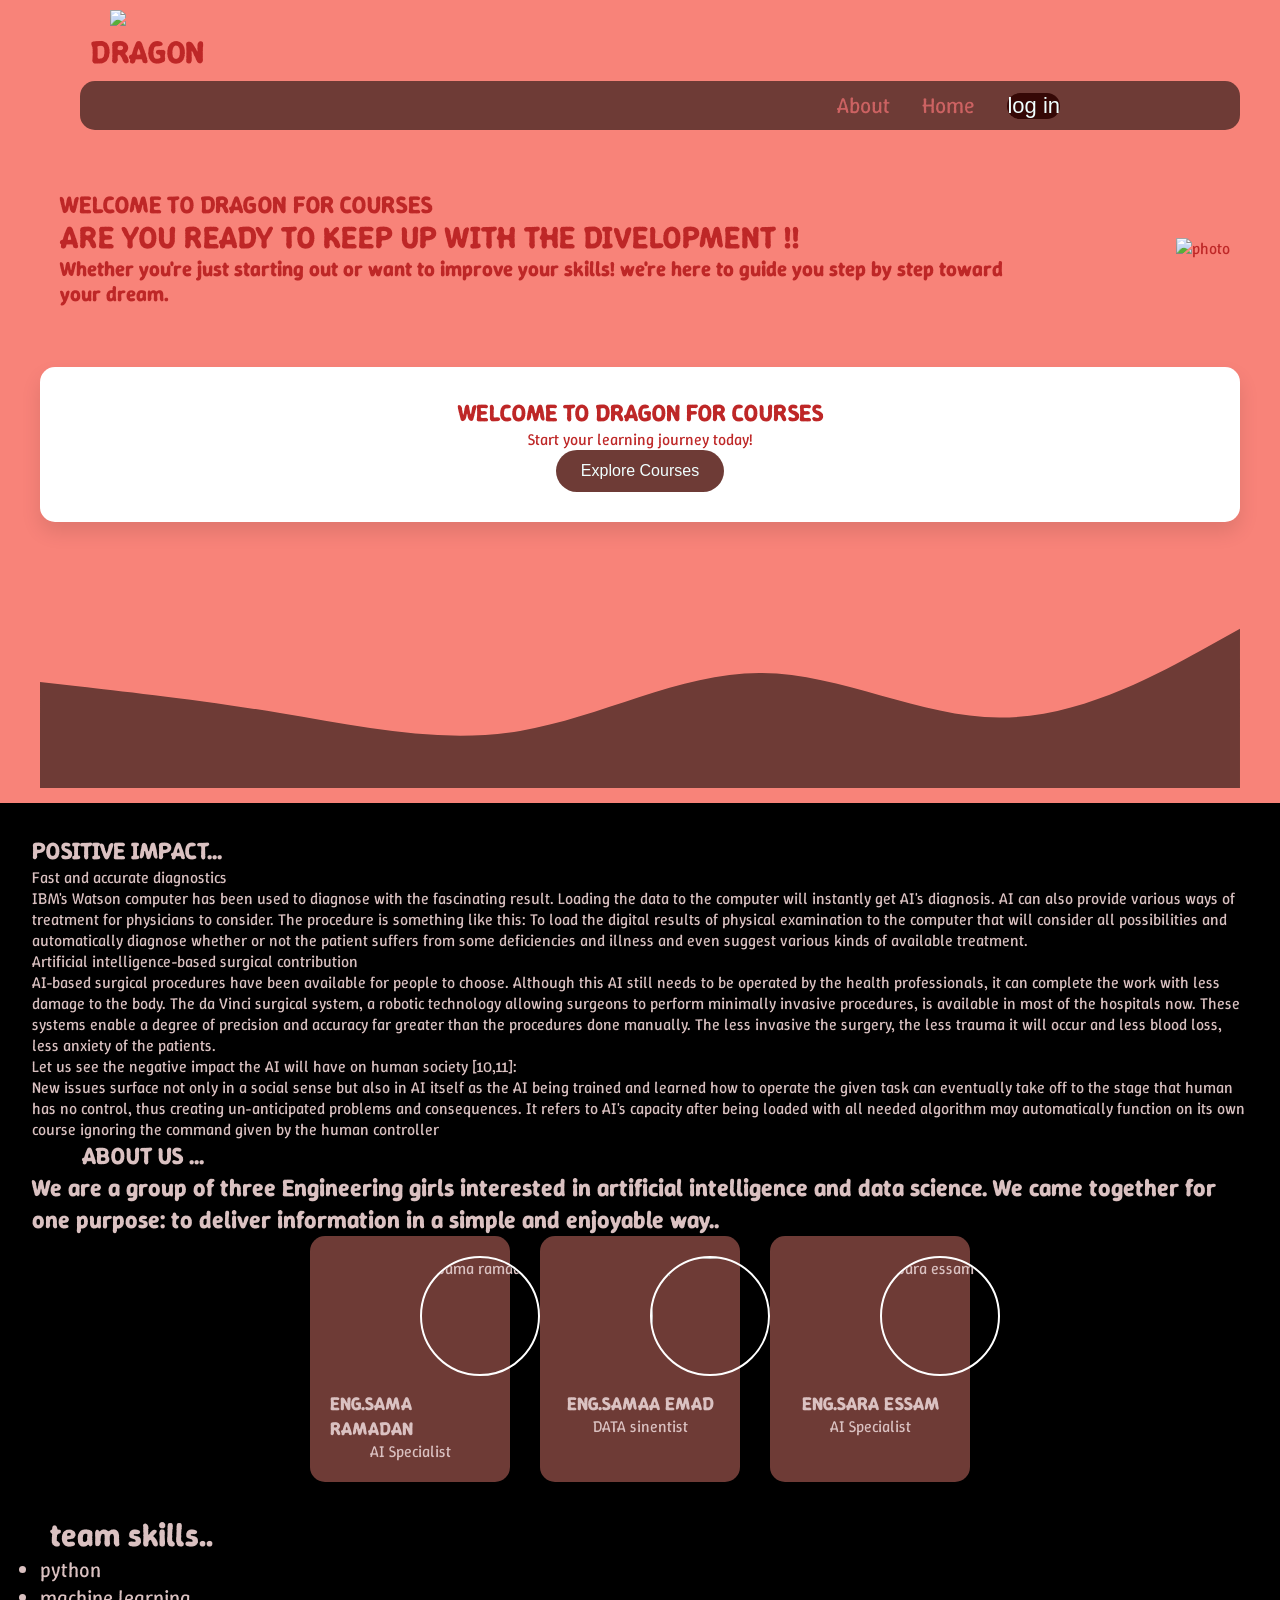
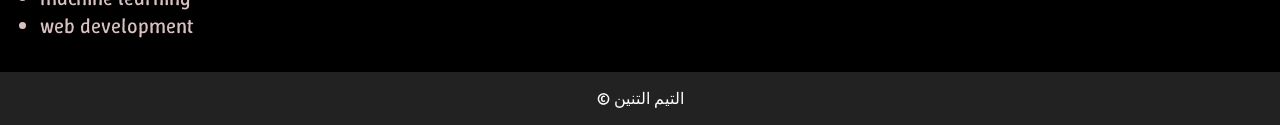
==== about.html @ 22d9e565 "Update about.html" ====
<!DOCTYPE html>
<html lang="en">
<head>
  <link rel="preconnect" href="https://fonts.googleapis.com">
<link rel="preconnect" href="https://fonts.gstatic.com" crossorigin>
<link href="https://fonts.googleapis.com/css2?family=National+Park:wght@200..800&family=Winky+Rough:ital,wght@0,300..900;1,300..900&display=swap" rel="stylesheet">
  <meta charset="UTF-8" />
  <meta name="viewport" content="width=device-width, initial-scale=1.0"/>
  <title>About Us</title>
  <link rel="stylesheet" href="style.css"/>
</head>
<body>
<header>
    <img src="c:\Users\TWO A\Pictures\Clipped_image_20250424_053258.png" 
    width="80">
    <h1>DRAGON</h1>
    <nav>

      <ul>
        <li><a href="about.html">About</a></li>
        <li><a href="index.html">Home</a></li>
        <li><a href="login.html"> <button>log in</button></a></li>
      

    </ul>
    </nav>

<div class="section">
  <div class="text">

  <H3>WELCOME TO DRAGON FOR COURSES</H3>

  <h2>ARE YOU READY TO KEEP UP
     WITH THE DIVELOPMENT !!</h2>
     
     <h4>Whether you're just starting out or want to improve your skills! we're here
       to guide you step by step toward your dream.</h4>
  </div>

  <div class="photo">
     <img src="c:\Users\TWO A\Pictures\34556f72160acd374c86379015c32a6a.jpg" alt="photo"
     width="400">
  </div>
</div>
 

<div class="welcome-card">
  <h2>WELCOME TO DRAGON FOR COURSES</h2>
  <p>Start your learning journey today!</p>
  <button class="cta-button">Explore Courses</button>
</div>

<div class="wave-container">
  <svg xmlns="http://www.w3.org/2000/svg" viewBox="0 0 1440 320">
      <path fill="#6e3b36" fill-opacity="1" d="M0,192L48,197.3C96,203,192,213,288,229.3C384,245,480,267,576,250.7C672,235,768,181,864,181.3C960,181,1056,235,1152,234.7C1248,235,1344,181,1392,154.7L1440,128L1440,320L1392,320C1344,320,1248,320,1152,320C1056,320,960,320,864,320C768,320,672,320,576,320C480,320,384,320,288,320C192,320,96,320,48,320L0,320Z"></path>
  </svg>
</div>

  </header>

  <main>
    <h2>POSITIVE IMPACT...</h2>
    
 
 Fast and accurate diagnostics<br/>
 IBM's Watson computer has been used to diagnose with the fascinating result. Loading the data to the computer will instantly get AI's diagnosis. AI can also provide various ways of treatment for physicians to consider. The procedure is something like this: To load the digital results of physical examination to the computer that will consider all possibilities and automatically diagnose whether or not the patient suffers from some deficiencies and illness and even suggest various kinds of available treatment.<br/>
 
 
 Artificial intelligence-based surgical contribution<br/>
 AI-based surgical procedures have been available for people to choose. Although this AI still needs to be operated by the health professionals, it can complete the work with less damage to the body. The da Vinci surgical system, a robotic technology allowing surgeons to perform minimally invasive procedures, is available in most of the hospitals now. These systems enable a degree of precision and accuracy far greater than the procedures done manually. The less invasive the surgery, the less trauma it will occur and less blood loss, less anxiety of the patients.<br/>
 
 
 
 Let us see the negative impact the AI will have on human society [10,11]:<br/>
 
 

 New issues surface not only in a social sense but also in AI itself as the AI being trained and learned how to operate the given task can eventually take off to the stage that human has no control, thus creating un-anticipated problems and consequences. It refers to AI's capacity after being loaded with all needed algorithm may automatically function on its own course ignoring the command given by the human controller<br/>
 
    <section>
      <div>
      <h1> ABOUT US ...</h1>
      <h2>We are a group of three Engineering girls interested in artificial intelligence and data science.
         We came together for one purpose: to deliver information in a simple and enjoyable way..</h2>
      </div>

      <div class="team-member">
      <div class="member-card">
      <img src="c:\Users\TWO A\Pictures\9ce0389077bcccbf7e4bbdd2fa18060a.jpg" alt="sama ramdan" class="member-photo">
      <h3>ENG.SAMA RAMADAN</h3>  
      <P>AI Specialist</P>
      </div>


      <div class="member-card">
      <img src="https://raw.githubusercontent.com/saraessam-alt/courses/main/<da2a230fc7040172b3e9d7a163805a92.jpg> alt="samaa emad"
      class="member-photo">
      <h3>ENG.SAMAA EMAD</h3>
      <p>DATA sinentist</p>
      </div>
    
      <div class="member-card">
      <img src="c:\Users\TWO A\Pictures\fe3b07c49f66bde5105ac0afd6fdaed7.jpg" alt="sara essam" class="member-photo">
      <h3>ENG.SARA ESSAM</h3>
      <p>AI Specialist</p>


  
      </p>
    
    </section>
  </main>

</div>

<h1>team skills..</h1>
<ul class="fancy-list">
  <li>python</li>
  <li>machine learning</li>
  <li>web development</li>
  
</ul>


</div>

  <footer>
    <p>&copy; التيم التنين</p>
  </footer>
</body>
</html>
---- style.css ----
* {
    margin: 0;
    padding: 0;
    box-sizing: border-box;
  }
  
  body {
    font-family: "Winky Rough", sans-serif;
    background-color: #000000;
    color: #dac1c1;
  }
  
  header {
    justify-content: space-between;
    align-items: center;
    padding: 10px 40px;
    background-color: #F88379		
    ;
    color: rgb(190, 39, 39);


 
  }

  h1 {
padding: 0px 50px;
  }

  img {
    position: relative;
    left: 70px;
  }

 

  

  nav ul {
    list-style: none;
    justify-content:right;
    display: flex;
    gap: 2rem;
    margin-top: 0.5rem;
    padding: 10px 180px;
background-color: #6e3b36;    
border-radius: 15px;
  }
  nav a {
    color: rgb(204, 98, 98);
    text-decoration: none;
    font-size: 22px;
  }
  nav a:hover{color: #928e8e;}

nav button {
    background-color: #350806;
    color: azure;
    border: none;
    padding: 5px 15;
    font-size: 22px;
    border-radius: 50px ;
}
.section {
    
    display: flex;
    align-items: center;
    gap: 20px;
    margin: 40px auto;
    max-width: 1200px;
    padding: 20px;
}
.text  {
    padding-right: 50px;
    font-size: 1.3em;
    flex: 1;
    line-height: 1.2;
    text-align: left;

}

.photo {
    max-width: 400px;
    border-radius: 10px;
    margin-right: 60px;
    text-align: right;
}


.welcome-card {
    background: white;
    border-radius: 15px;
    padding: 30px;
    text-align: center;
    box-shadow: 0 10px 20px rgba(0,0,0,0.1);
    animation: fadeIn 1.5s ease-in-out;
}
@keyframes fadeIn {
    from { opacity: 0; transform: translateY(20px); }
    to { opacity: 1; transform: translateY(0); }
}
.cta-button {
    background-color: #6e3b36;
    color:azure ;
    border: none;
    padding: 12px 25px;
    border-radius: 25px;
    font-size: 16px;
    cursor: pointer;
    transition: background-color 0.3s;

}

.team-member{
    
    display: flex;
    justify-content: center;
    gap: 30px;
    flex-wrap: wrap;
}


.member-card{
    display: flex;
    flex-direction: column;
    align-items: center;
    width: 200px;
    padding: 20px;
    background: #6e3b36;
    border-radius: 15px;
}

.member-photo{
    width: 120px;
    height: 120px;
    border-radius: 50%;
    object-fit: cover;
    border: 2px solid white;
    margin-bottom: 15px;
}

ul {
    margin-left: 40px;
    font-size: 1.3em;
}

.login {
display: flex;
justify-content: center;
align-items: center;

}
.login-saction {
  display: block;
  background-color: azure;
  width: 400px 100%;
  margin: 100px auto;
  padding: 20px;
  text-align: center;
  border: 1px solid #aaa;

}

.login-form input {
  display: block;
  width: 400px;
  padding: 8px;
  margin-top: 10px;
  border-radius: 5px;
  border: 1px solid #aaa;
}

.login-form button {
  margin-top: 15px;
  padding: 10px 20px;
  background-color: steelblue;
  color: white;
  border: none;
  border-radius: 5px;
}




  
  
  main {
    padding: 2rem;
  }
  
  footer {
    background-color: #222;
    color: rgb(252, 252, 252);
    text-align: center;
    padding: 1rem;
    margin-top: 2rem;
  }
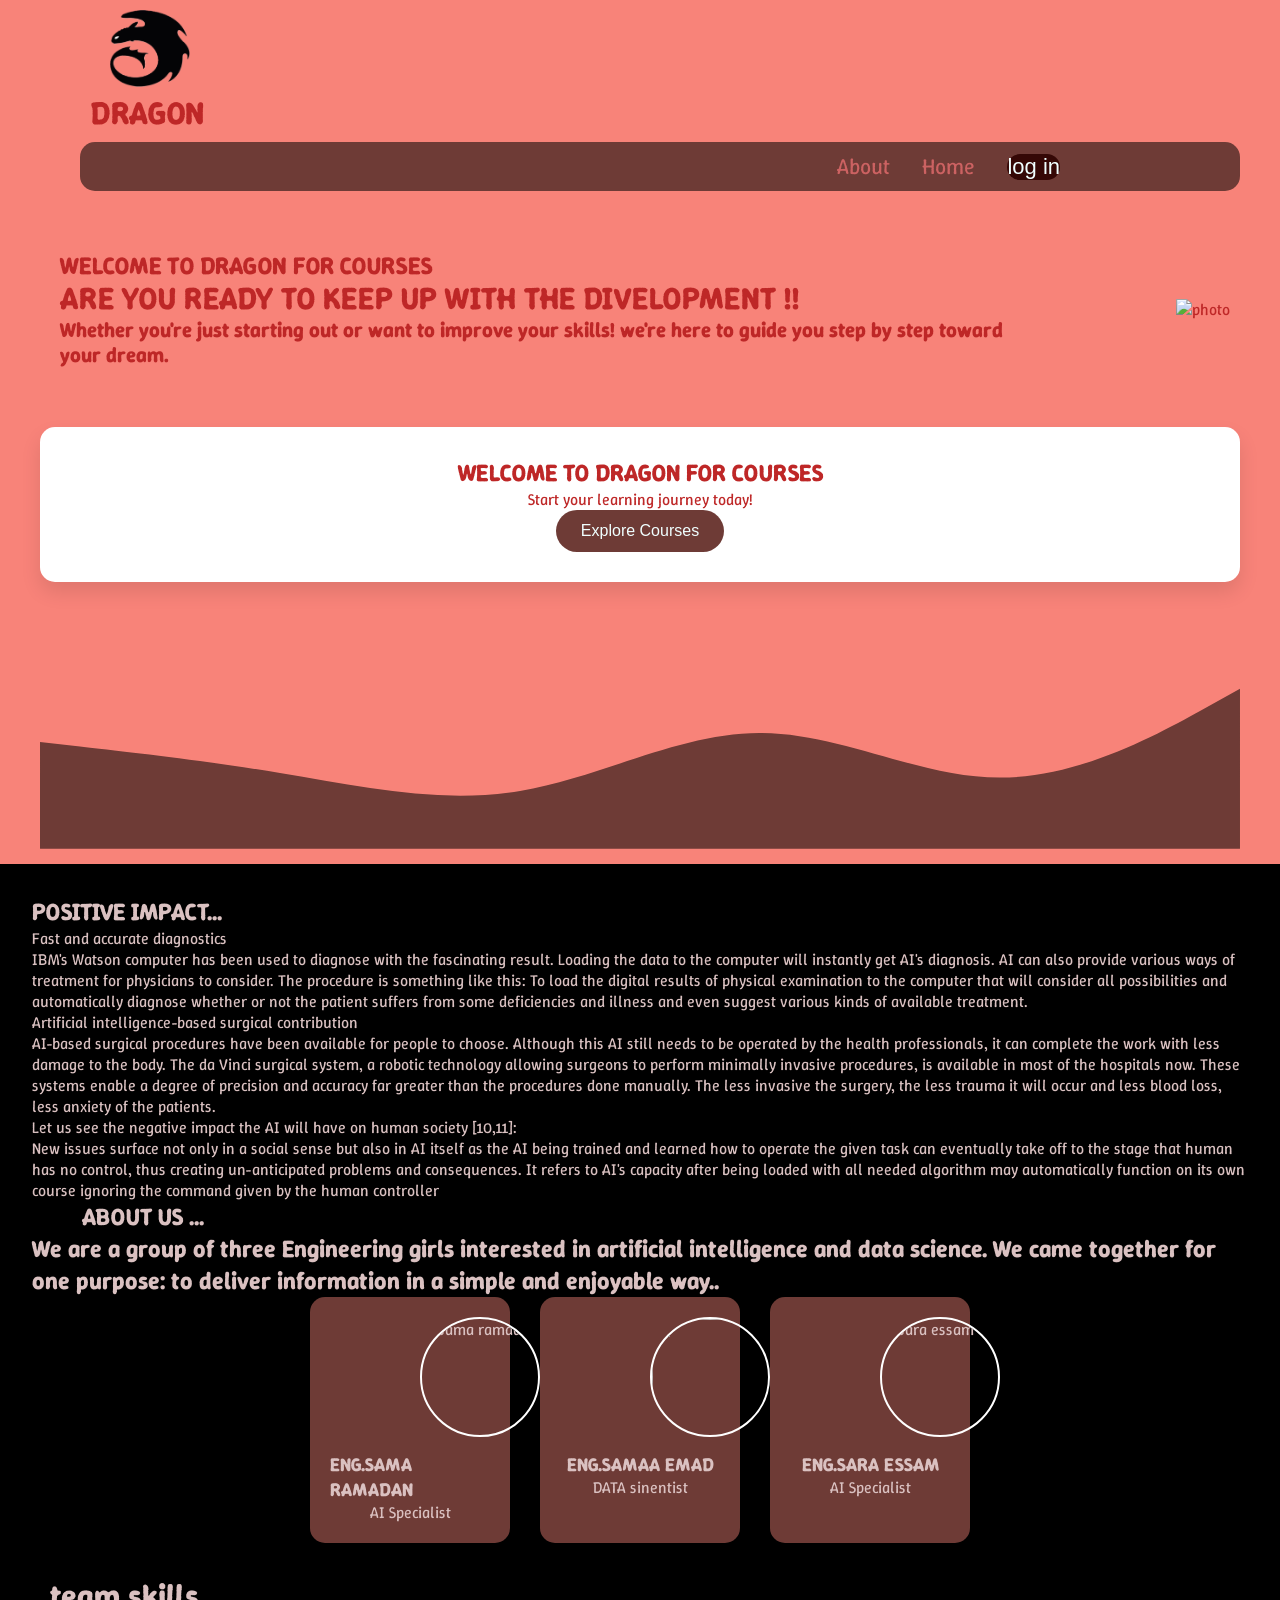
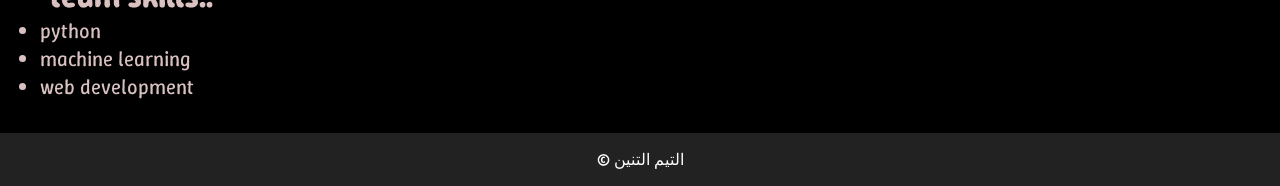
==== commit ac27a115: "Update about.html" ====
--- a/about.html
+++ b/about.html
@@ -11,7 +11,7 @@
 </head>
 <body>
 <header>
-    <img src="c:\Users\TWO A\Pictures\Clipped_image_20250424_053258.png" 
+    <img src="Clipped_image_20250424_053258.png" 
     width="80">
     <h1>DRAGON</h1>
     <nav>
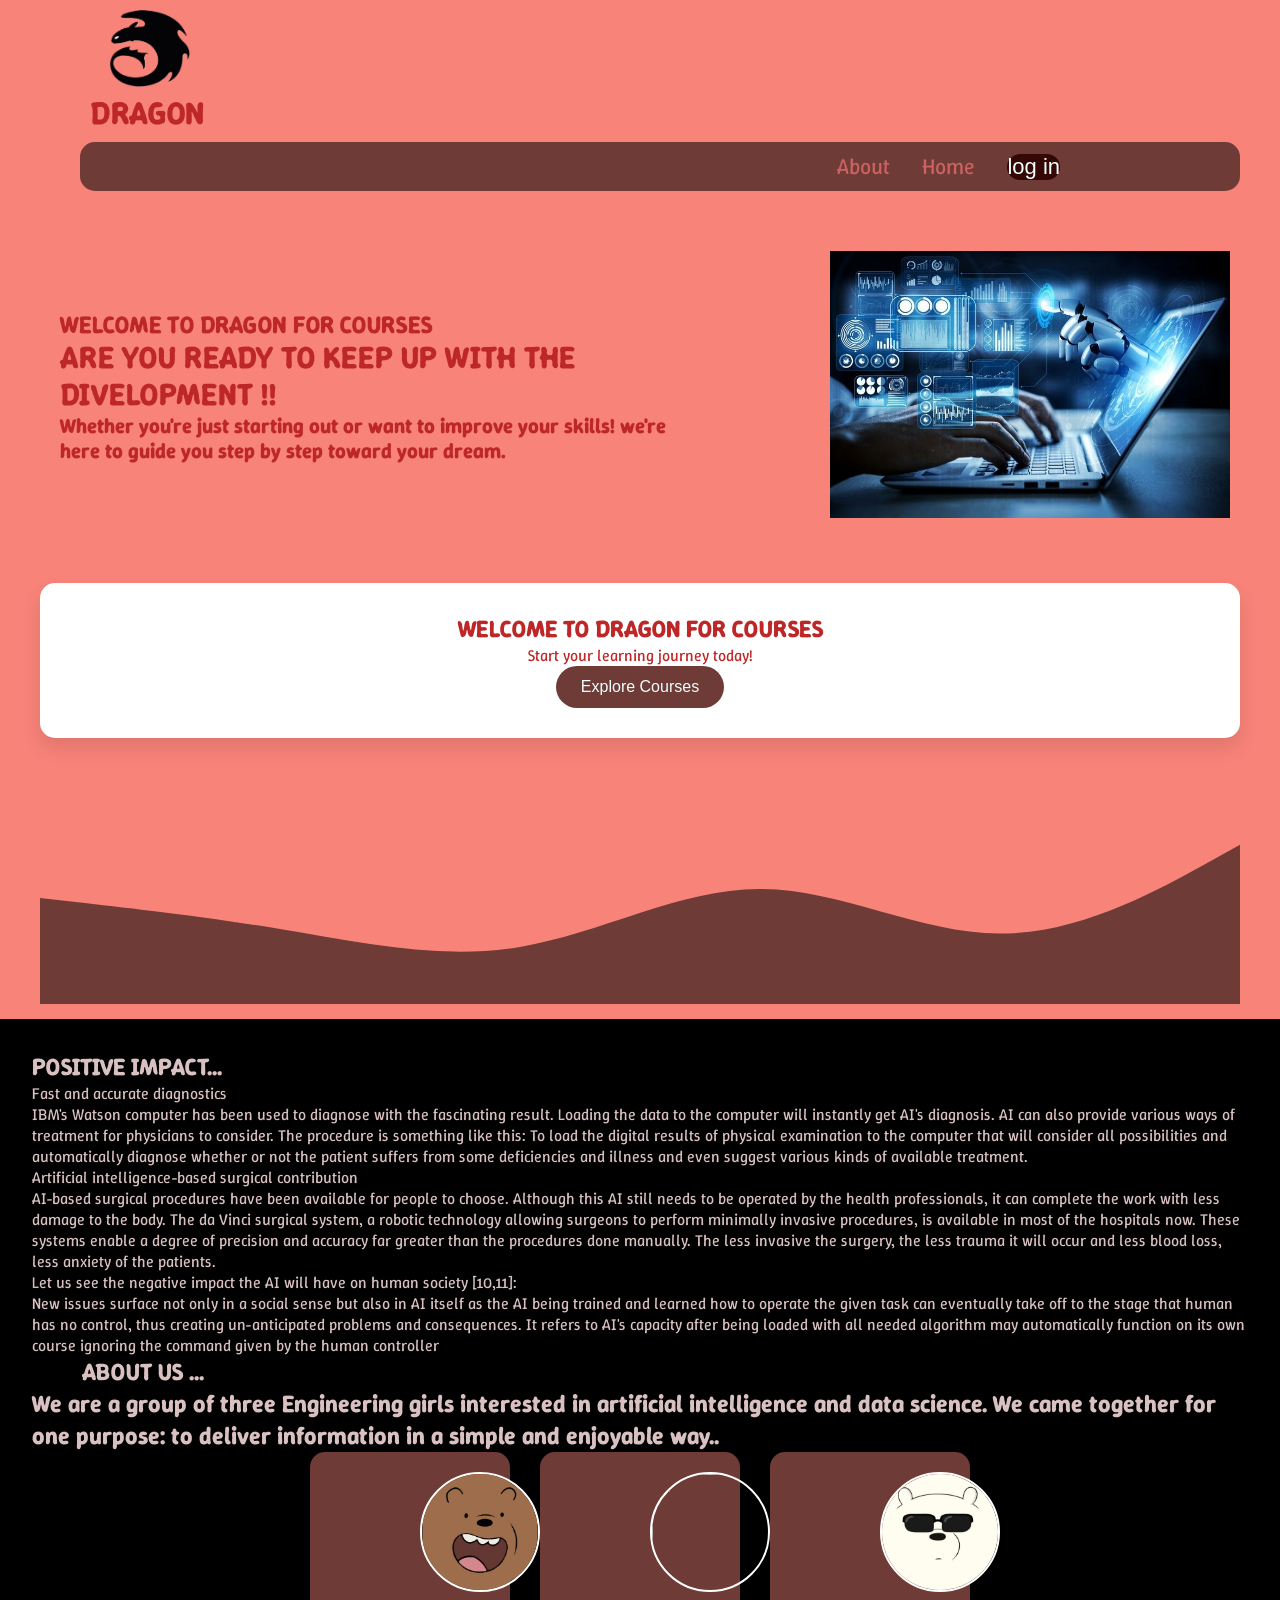
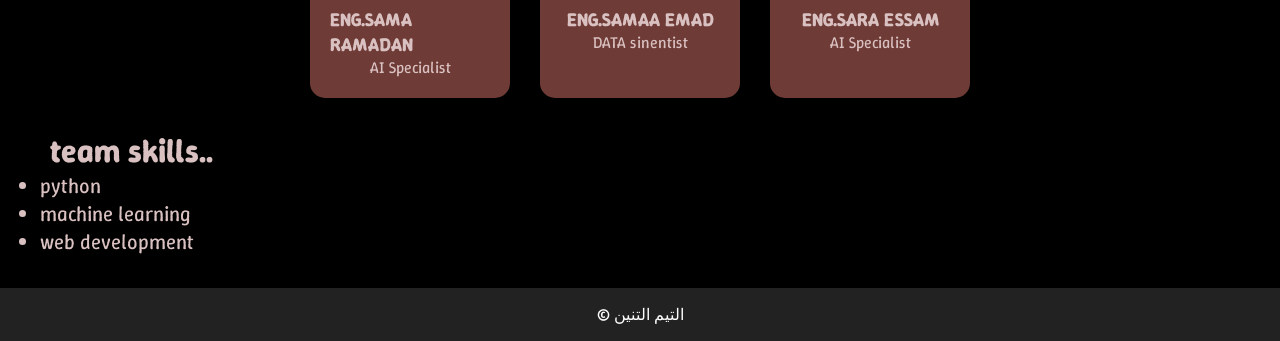
==== commit 144822c1: "Update about.html" ====
--- a/about.html
+++ b/about.html
@@ -38,7 +38,7 @@
   </div>
 
   <div class="photo">
-     <img src="c:\Users\TWO A\Pictures\34556f72160acd374c86379015c32a6a.jpg" alt="photo"
+     <img src="34556f72160acd374c86379015c32a6a.jpg" alt="photo"
      width="400">
   </div>
 </div>
@@ -86,21 +86,21 @@
 
       <div class="team-member">
       <div class="member-card">
-      <img src="c:\Users\TWO A\Pictures\9ce0389077bcccbf7e4bbdd2fa18060a.jpg" alt="sama ramdan" class="member-photo">
+      <img src="9ce0389077bcccbf7e4bbdd2fa18060a.jpg" alt="sama ramdan" class="member-photo">
       <h3>ENG.SAMA RAMADAN</h3>  
       <P>AI Specialist</P>
       </div>
 
 
       <div class="member-card">
-      <img src="https://raw.githubusercontent.com/saraessam-alt/courses/main/<da2a230fc7040172b3e9d7a163805a92.jpg> alt="samaa emad"
+      <img src="da2a230fc7040172b3e9d7a163805a92.jpg> alt="samaa emad"
       class="member-photo">
       <h3>ENG.SAMAA EMAD</h3>
       <p>DATA sinentist</p>
       </div>
     
       <div class="member-card">
-      <img src="c:\Users\TWO A\Pictures\fe3b07c49f66bde5105ac0afd6fdaed7.jpg" alt="sara essam" class="member-photo">
+      <img src="fe3b07c49f66bde5105ac0afd6fdaed7.jpg" alt="sara essam" class="member-photo">
       <h3>ENG.SARA ESSAM</h3>
       <p>AI Specialist</p>
 
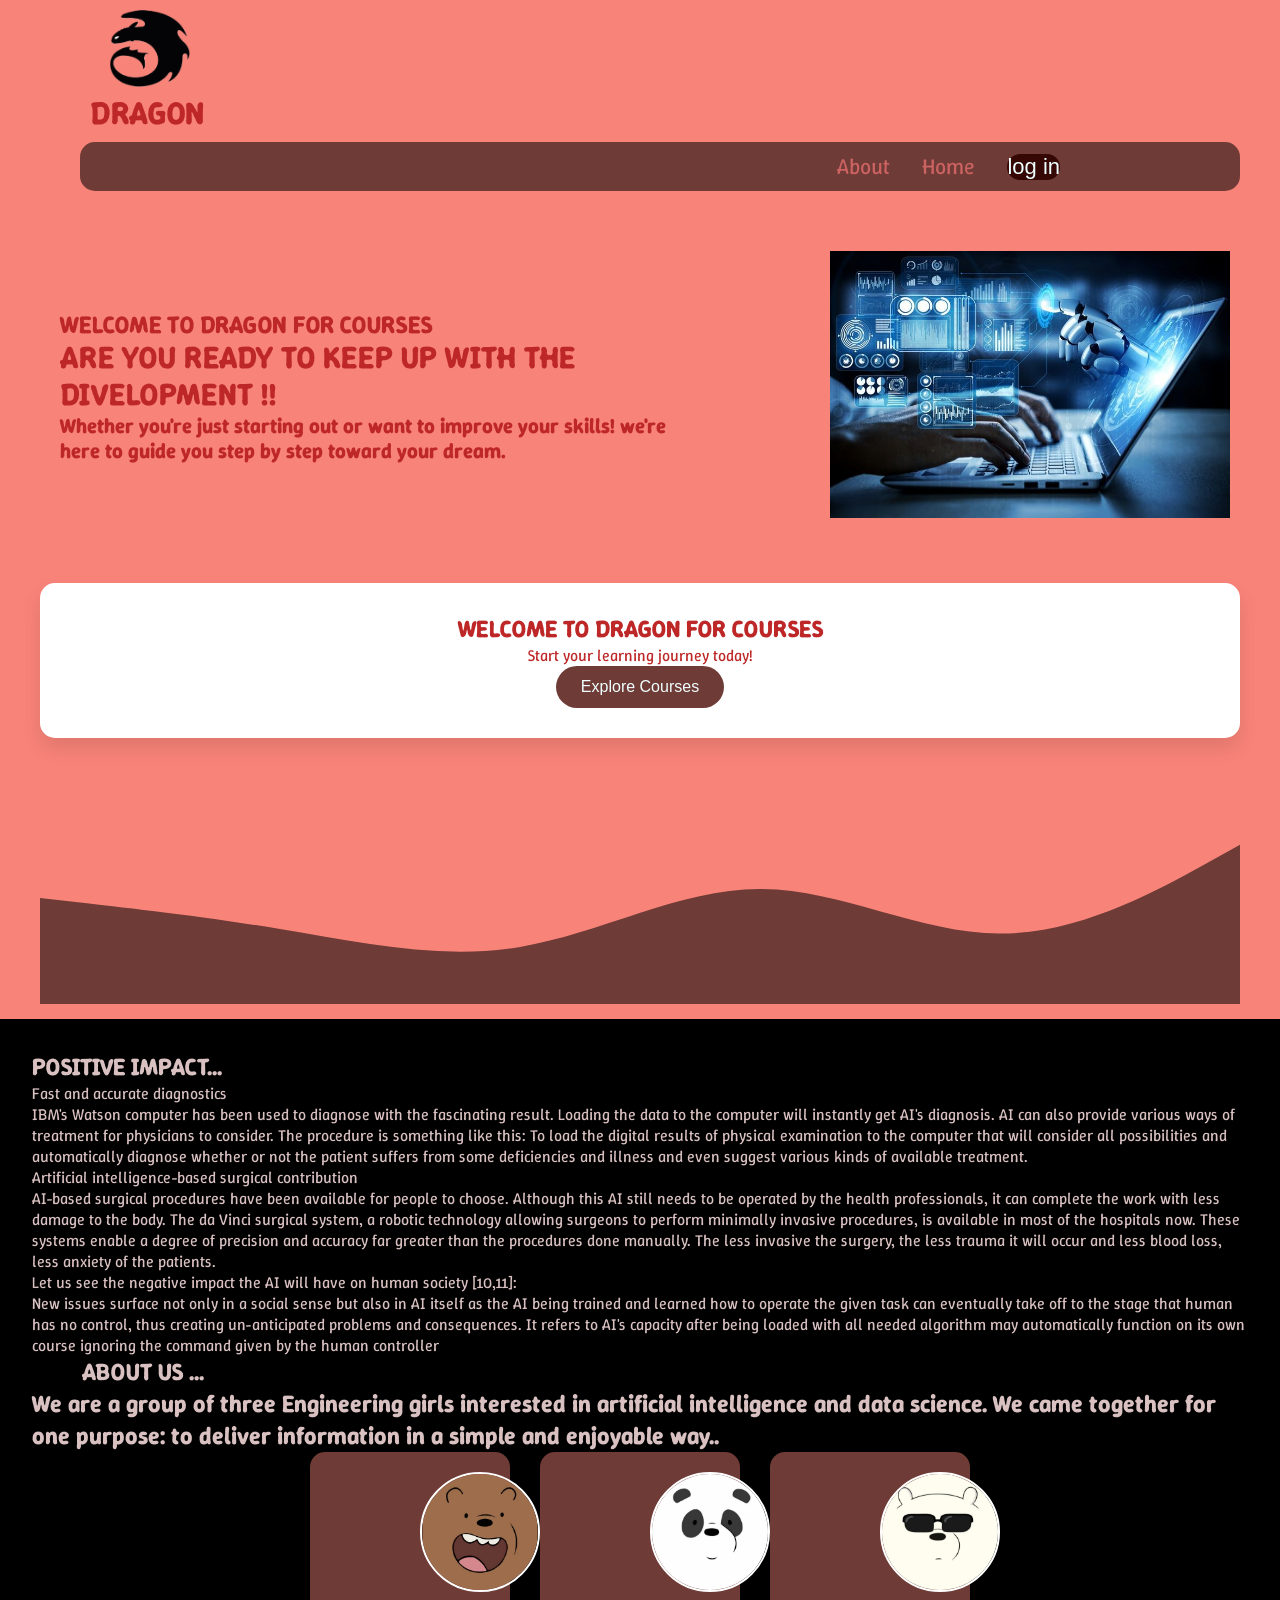
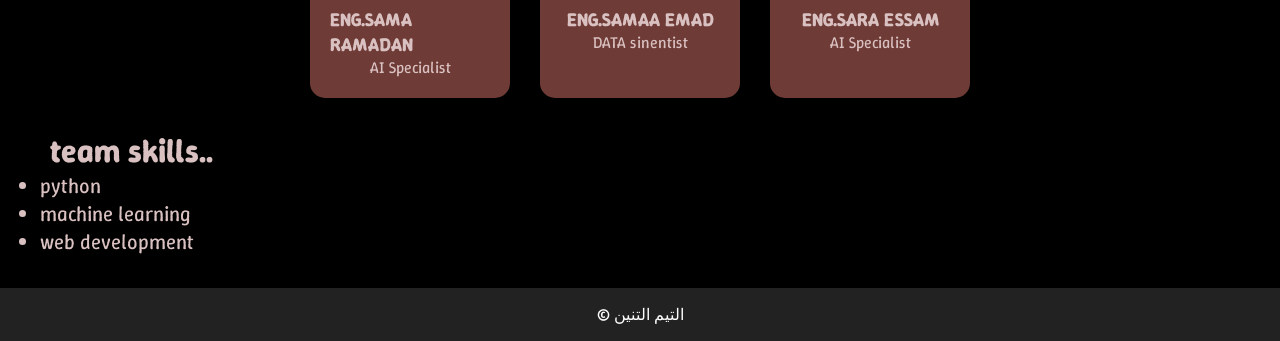
==== commit a40aeb95: "Update about.html" ====
--- a/about.html
+++ b/about.html
@@ -38,7 +38,7 @@
   </div>
 
   <div class="photo">
-     <img src="34556f72160acd374c86379015c32a6a.jpg" alt="photo"
+     <img src="34556f72160acd374c86379015c32a6a.jpg"
      width="400">
   </div>
 </div>
@@ -86,21 +86,21 @@
 
       <div class="team-member">
       <div class="member-card">
-      <img src="9ce0389077bcccbf7e4bbdd2fa18060a.jpg" alt="sama ramdan" class="member-photo">
+      <img src="9ce0389077bcccbf7e4bbdd2fa18060a.jpg"  class="member-photo">
       <h3>ENG.SAMA RAMADAN</h3>  
       <P>AI Specialist</P>
       </div>
 
 
       <div class="member-card">
-      <img src="da2a230fc7040172b3e9d7a163805a92.jpg> alt="samaa emad"
-      class="member-photo">
+     
+      <img src="da2a230fc7040172b3e9d7a163805a92.jpg"  class="member-photo">
       <h3>ENG.SAMAA EMAD</h3>
       <p>DATA sinentist</p>
       </div>
     
       <div class="member-card">
-      <img src="fe3b07c49f66bde5105ac0afd6fdaed7.jpg" alt="sara essam" class="member-photo">
+      <img src="fe3b07c49f66bde5105ac0afd6fdaed7.jpg"  class="member-photo">
       <h3>ENG.SARA ESSAM</h3>
       <p>AI Specialist</p>
 
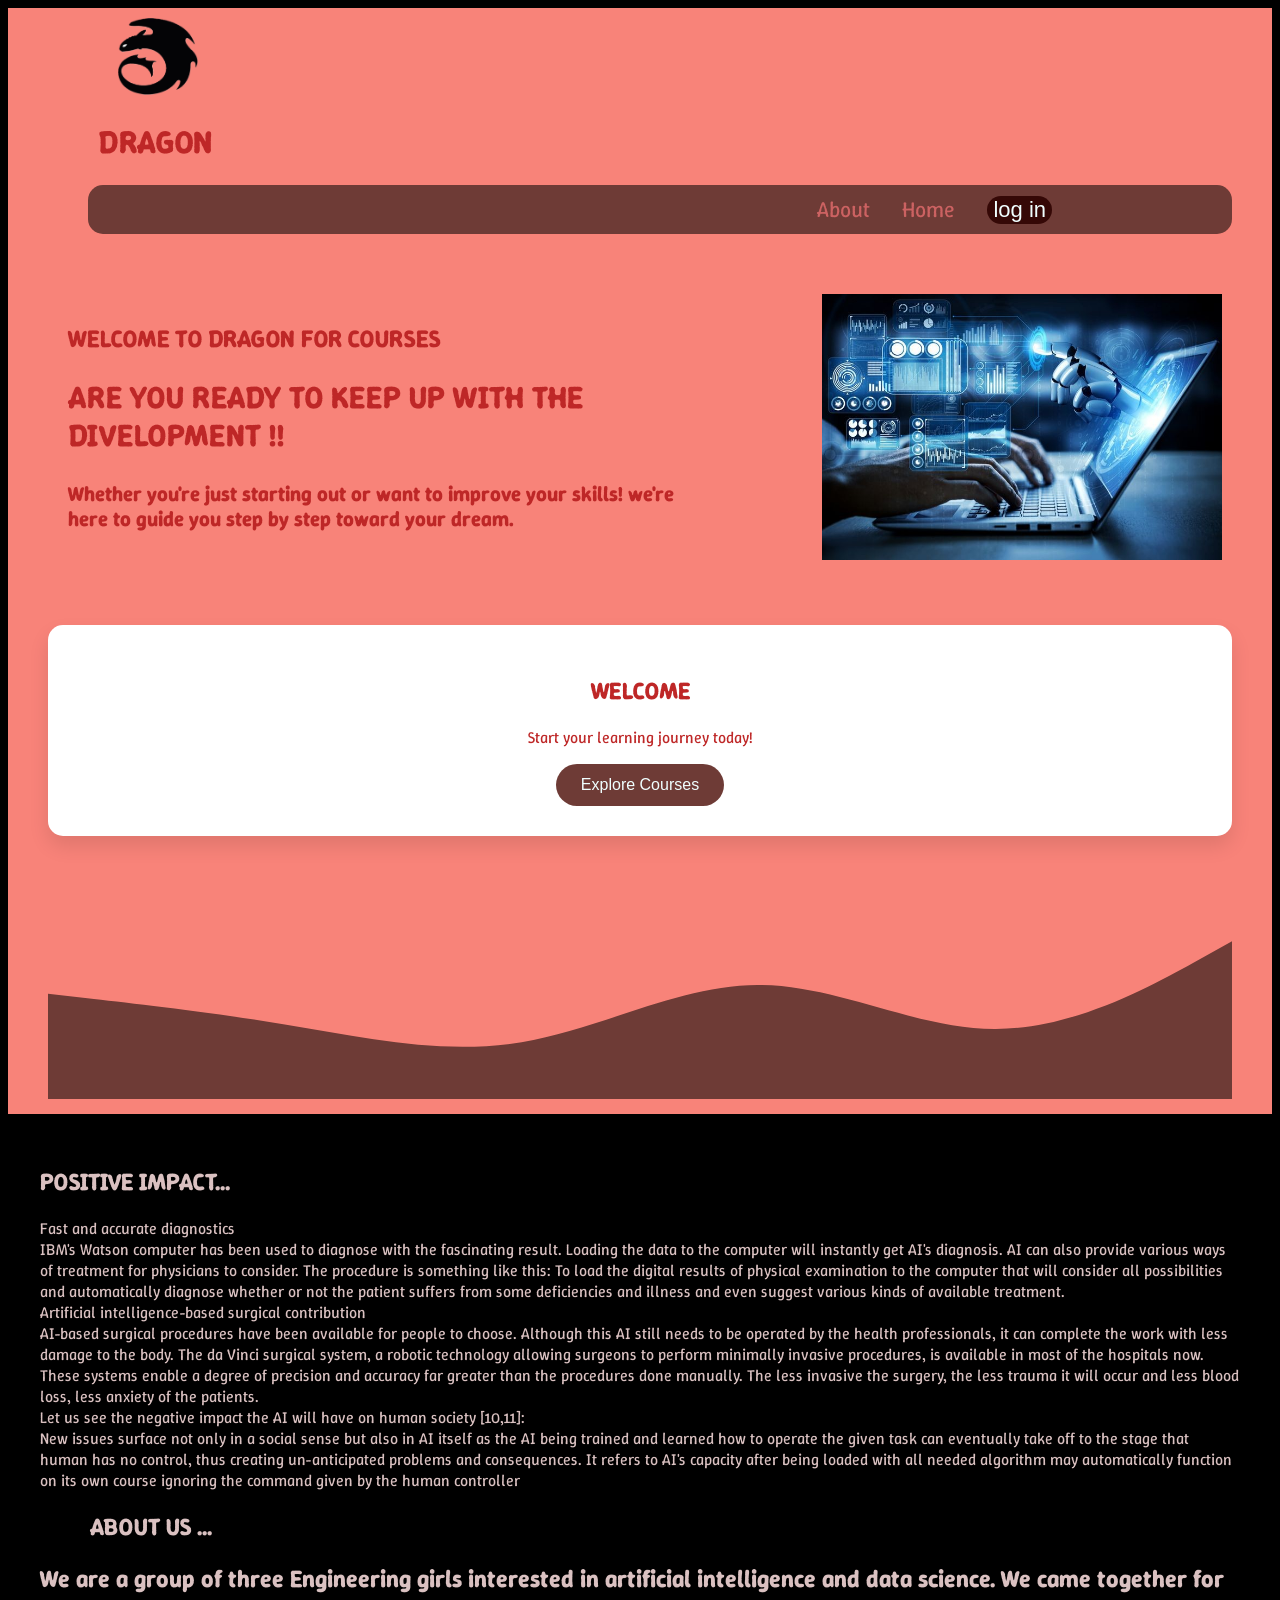
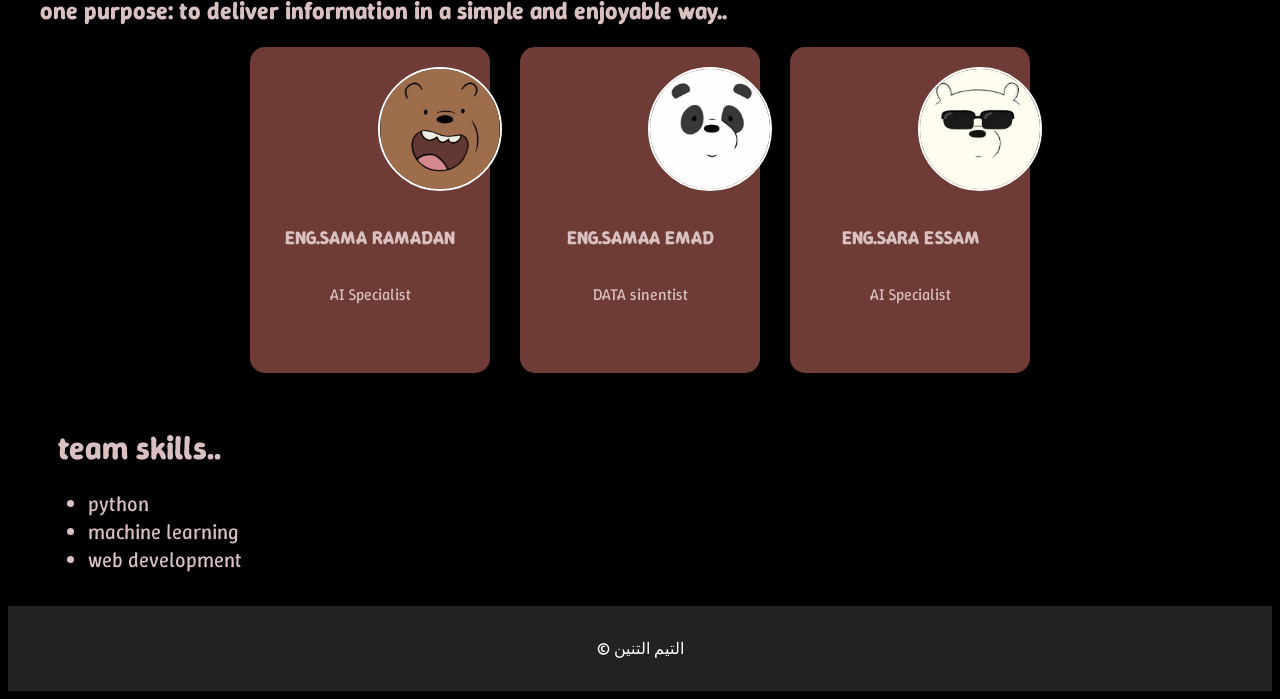
==== commit f7079343: "Update about.html" ====
--- a/about.html
+++ b/about.html
@@ -1,6 +1,8 @@
 <!DOCTYPE html>
 <html lang="en">
 <head>
+  <meta charset="UTF-8">
+  <meta name="viewport" content="width=device-width, initial-scale=1.0">
   <link rel="preconnect" href="https://fonts.googleapis.com">
 <link rel="preconnect" href="https://fonts.gstatic.com" crossorigin>
 <link href="https://fonts.googleapis.com/css2?family=National+Park:wght@200..800&family=Winky+Rough:ital,wght@0,300..900;1,300..900&display=swap" rel="stylesheet">
@@ -45,7 +47,7 @@
  
 
 <div class="welcome-card">
-  <h2>WELCOME TO DRAGON FOR COURSES</h2>
+  <h2>WELCOME </h2>
   <p>Start your learning journey today!</p>
   <button class="cta-button">Explore Courses</button>
 </div>
--- a/style.css
+++ b/style.css
@@ -1,4 +1,4 @@
-* {
+{
     margin: 0;
     padding: 0;
     box-sizing: border-box;
@@ -27,6 +27,7 @@
   }
 
   img {
+    max-width: 100%;
     position: relative;
     left: 70px;
   }
@@ -194,4 +195,3 @@
     padding: 1rem;
     margin-top: 2rem;
   }
-  
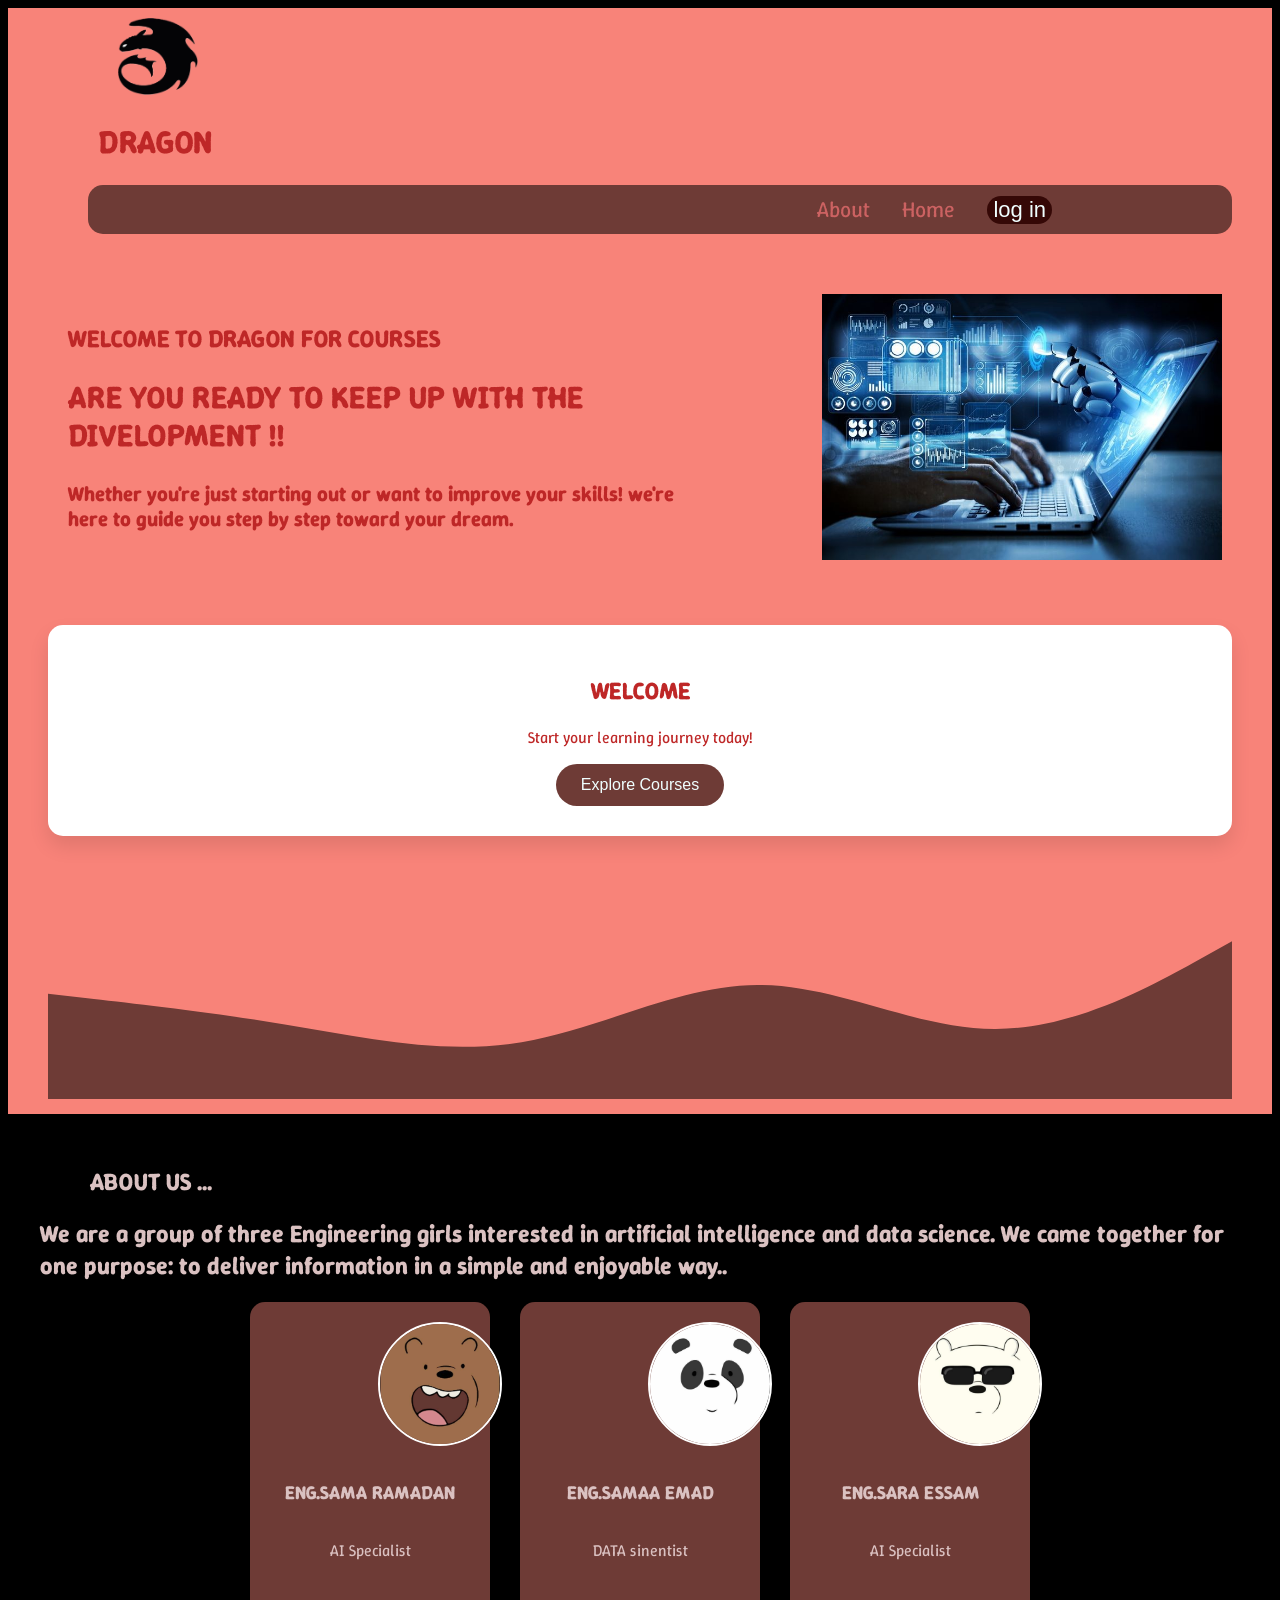
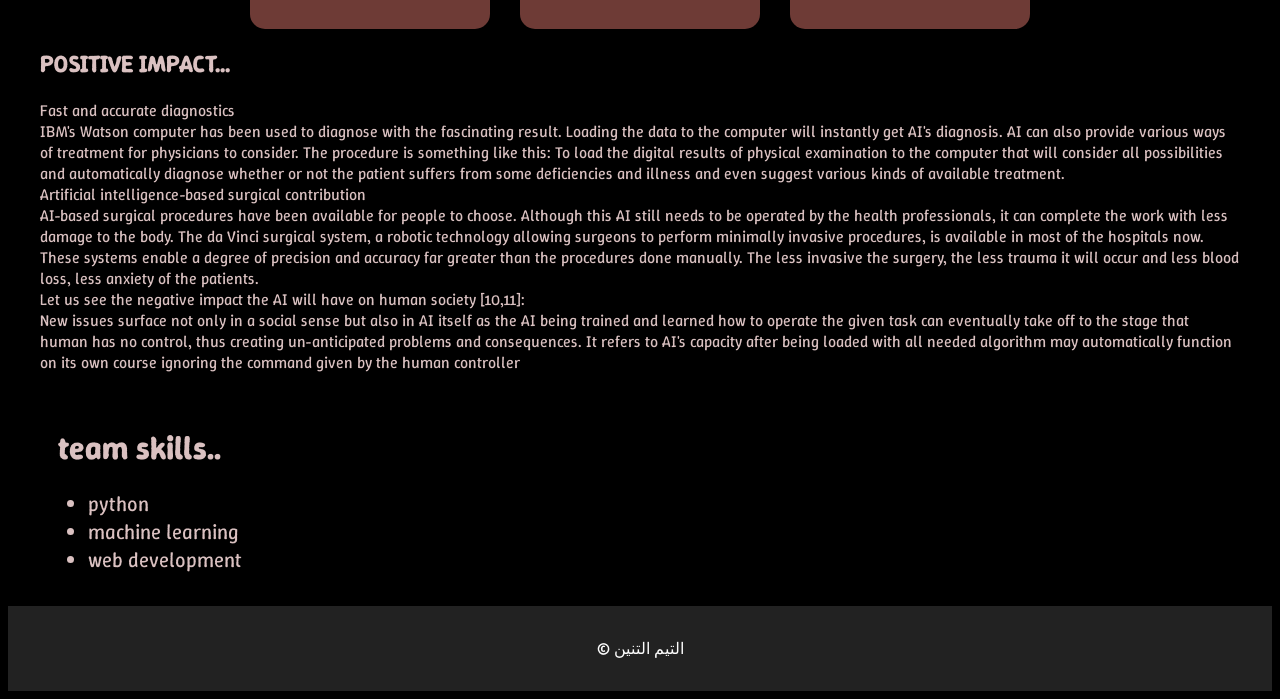
==== commit a1078b97: "Update about.html" ====
--- a/about.html
+++ b/about.html
@@ -61,24 +61,7 @@
   </header>
 
   <main>
-    <h2>POSITIVE IMPACT...</h2>
-    
- 
- Fast and accurate diagnostics<br/>
- IBM's Watson computer has been used to diagnose with the fascinating result. Loading the data to the computer will instantly get AI's diagnosis. AI can also provide various ways of treatment for physicians to consider. The procedure is something like this: To load the digital results of physical examination to the computer that will consider all possibilities and automatically diagnose whether or not the patient suffers from some deficiencies and illness and even suggest various kinds of available treatment.<br/>
- 
- 
- Artificial intelligence-based surgical contribution<br/>
- AI-based surgical procedures have been available for people to choose. Although this AI still needs to be operated by the health professionals, it can complete the work with less damage to the body. The da Vinci surgical system, a robotic technology allowing surgeons to perform minimally invasive procedures, is available in most of the hospitals now. These systems enable a degree of precision and accuracy far greater than the procedures done manually. The less invasive the surgery, the less trauma it will occur and less blood loss, less anxiety of the patients.<br/>
- 
- 
- 
- Let us see the negative impact the AI will have on human society [10,11]:<br/>
- 
- 
-
- New issues surface not only in a social sense but also in AI itself as the AI being trained and learned how to operate the given task can eventually take off to the stage that human has no control, thus creating un-anticipated problems and consequences. It refers to AI's capacity after being loaded with all needed algorithm may automatically function on its own course ignoring the command given by the human controller<br/>
- 
+   
     <section>
       <div>
       <h1> ABOUT US ...</h1>
@@ -111,6 +94,24 @@
       </p>
     
     </section>
+         <h2>POSITIVE IMPACT...</h2>
+    
+ 
+ Fast and accurate diagnostics<br/>
+ IBM's Watson computer has been used to diagnose with the fascinating result. Loading the data to the computer will instantly get AI's diagnosis. AI can also provide various ways of treatment for physicians to consider. The procedure is something like this: To load the digital results of physical examination to the computer that will consider all possibilities and automatically diagnose whether or not the patient suffers from some deficiencies and illness and even suggest various kinds of available treatment.<br/>
+ 
+ 
+ Artificial intelligence-based surgical contribution<br/>
+ AI-based surgical procedures have been available for people to choose. Although this AI still needs to be operated by the health professionals, it can complete the work with less damage to the body. The da Vinci surgical system, a robotic technology allowing surgeons to perform minimally invasive procedures, is available in most of the hospitals now. These systems enable a degree of precision and accuracy far greater than the procedures done manually. The less invasive the surgery, the less trauma it will occur and less blood loss, less anxiety of the patients.<br/>
+ 
+ 
+ 
+ Let us see the negative impact the AI will have on human society [10,11]:<br/>
+ 
+ 
+
+ New issues surface not only in a social sense but also in AI itself as the AI being trained and learned how to operate the given task can eventually take off to the stage that human has no control, thus creating un-anticipated problems and consequences. It refers to AI's capacity after being loaded with all needed algorithm may automatically function on its own course ignoring the command given by the human controller<br/>
+ 
   </main>
 
 </div>
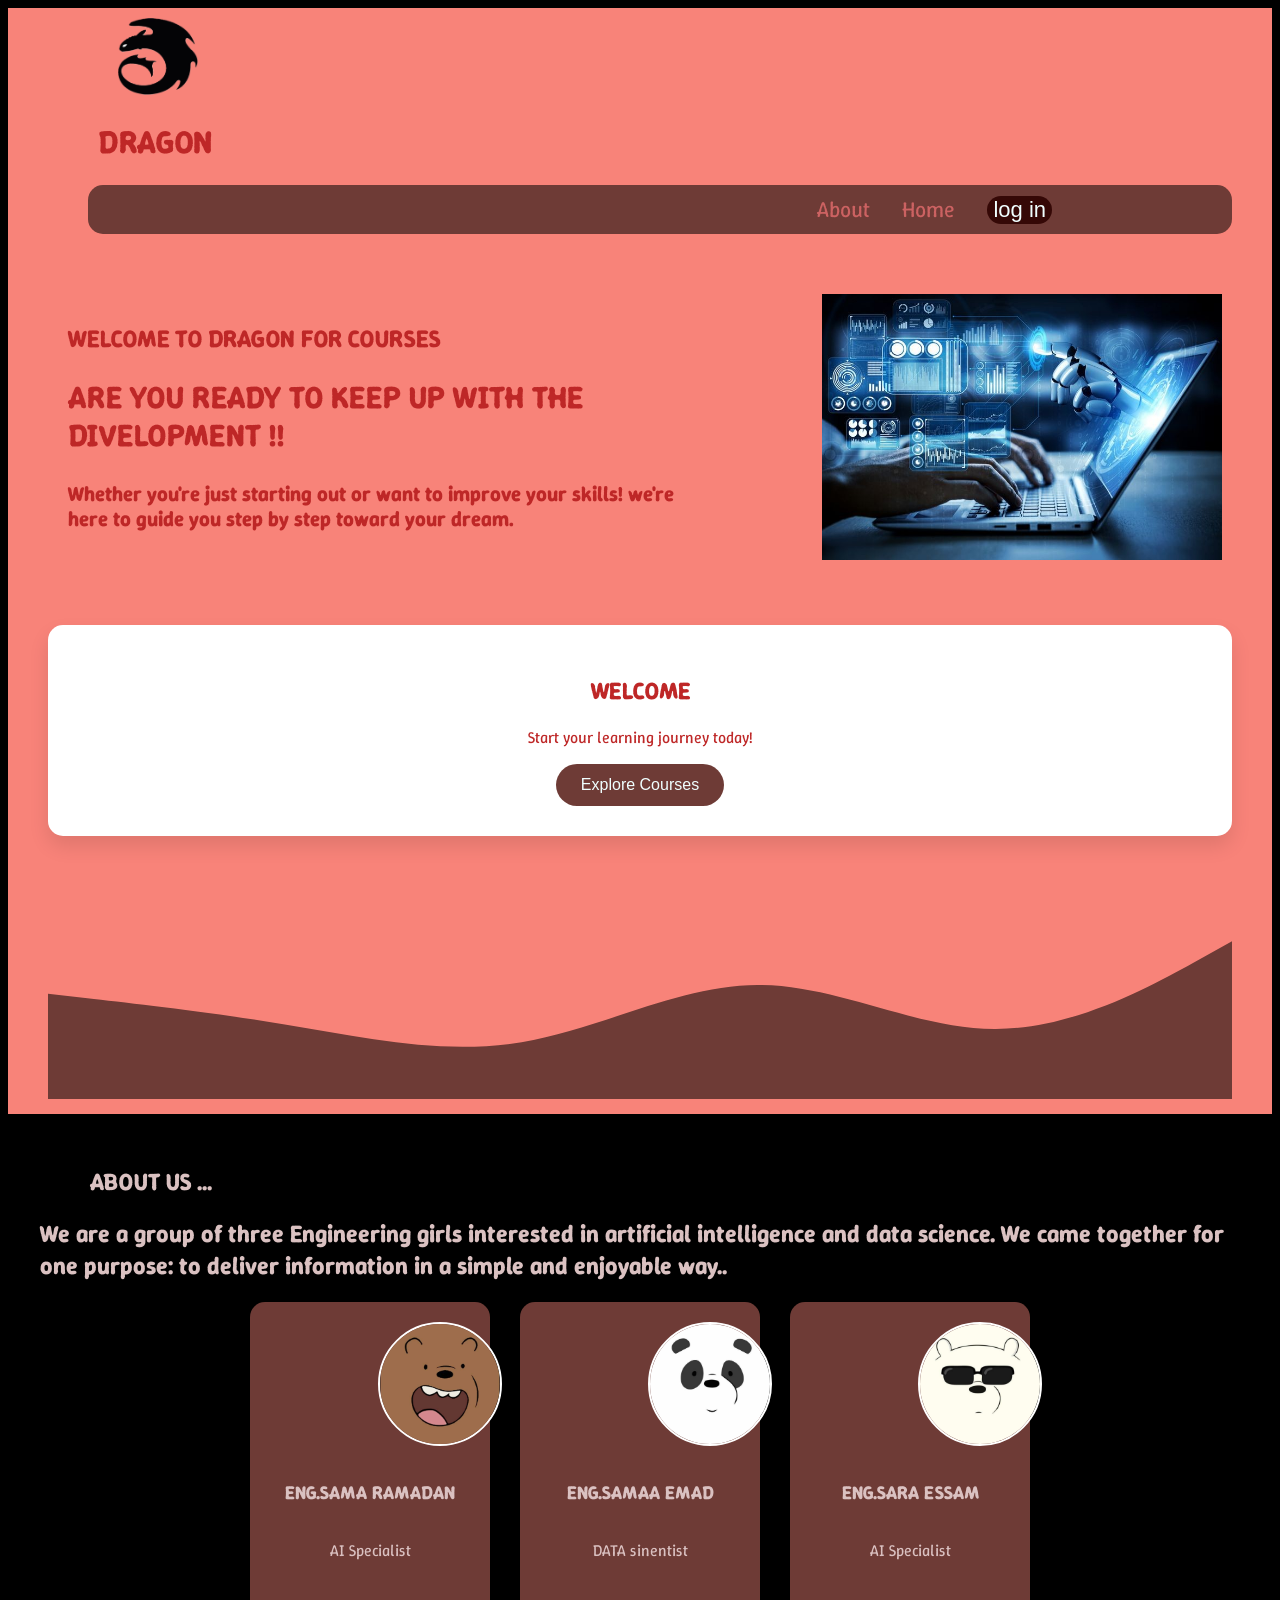
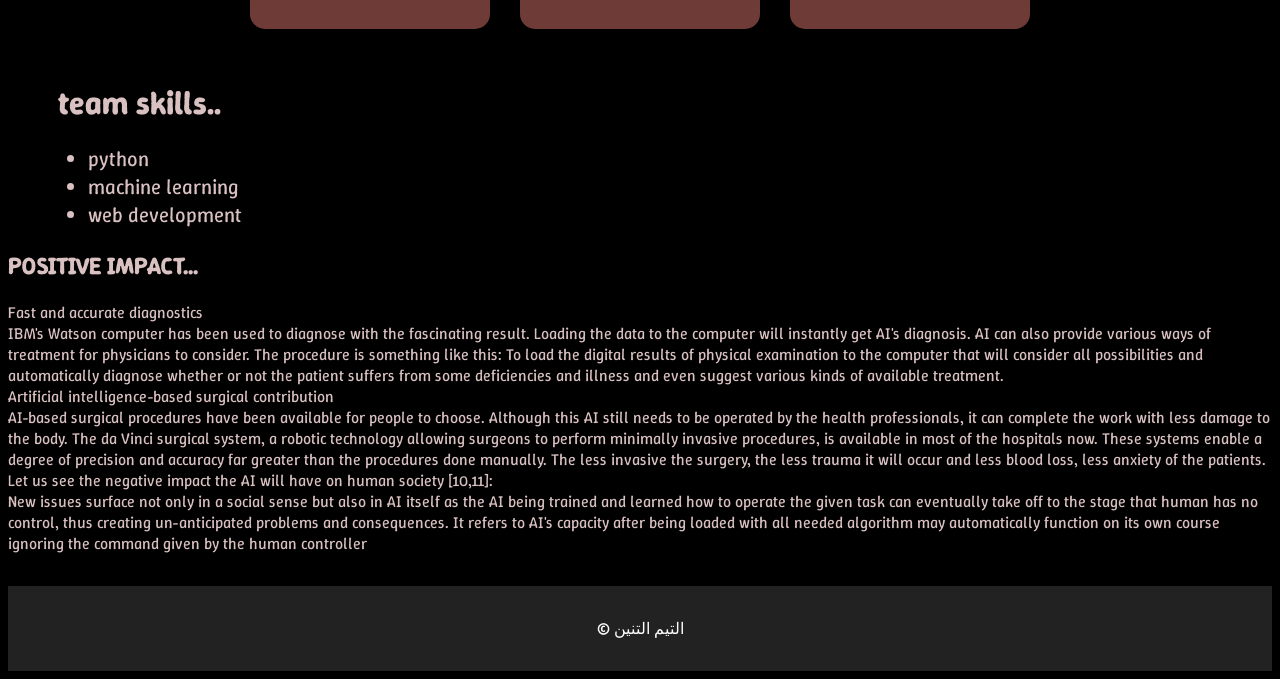
==== commit 46828f0d: "Update about.html" ====
--- a/about.html
+++ b/about.html
@@ -94,7 +94,22 @@
       </p>
     
     </section>
-         <h2>POSITIVE IMPACT...</h2>
+         
+  </main>
+
+</div>
+
+<h1>team skills..</h1>
+<ul class="fancy-list">
+  <li>python</li>
+  <li>machine learning</li>
+  <li>web development</li>
+  
+</ul>
+
+
+</div>
+      <h2>POSITIVE IMPACT...</h2>
     
  
  Fast and accurate diagnostics<br/>
@@ -112,20 +127,7 @@
 
  New issues surface not only in a social sense but also in AI itself as the AI being trained and learned how to operate the given task can eventually take off to the stage that human has no control, thus creating un-anticipated problems and consequences. It refers to AI's capacity after being loaded with all needed algorithm may automatically function on its own course ignoring the command given by the human controller<br/>
  
-  </main>
-
-</div>
-
-<h1>team skills..</h1>
-<ul class="fancy-list">
-  <li>python</li>
-  <li>machine learning</li>
-  <li>web development</li>
-  
-</ul>
-
-
-</div>
+      
 
   <footer>
     <p>&copy; التيم التنين</p>
